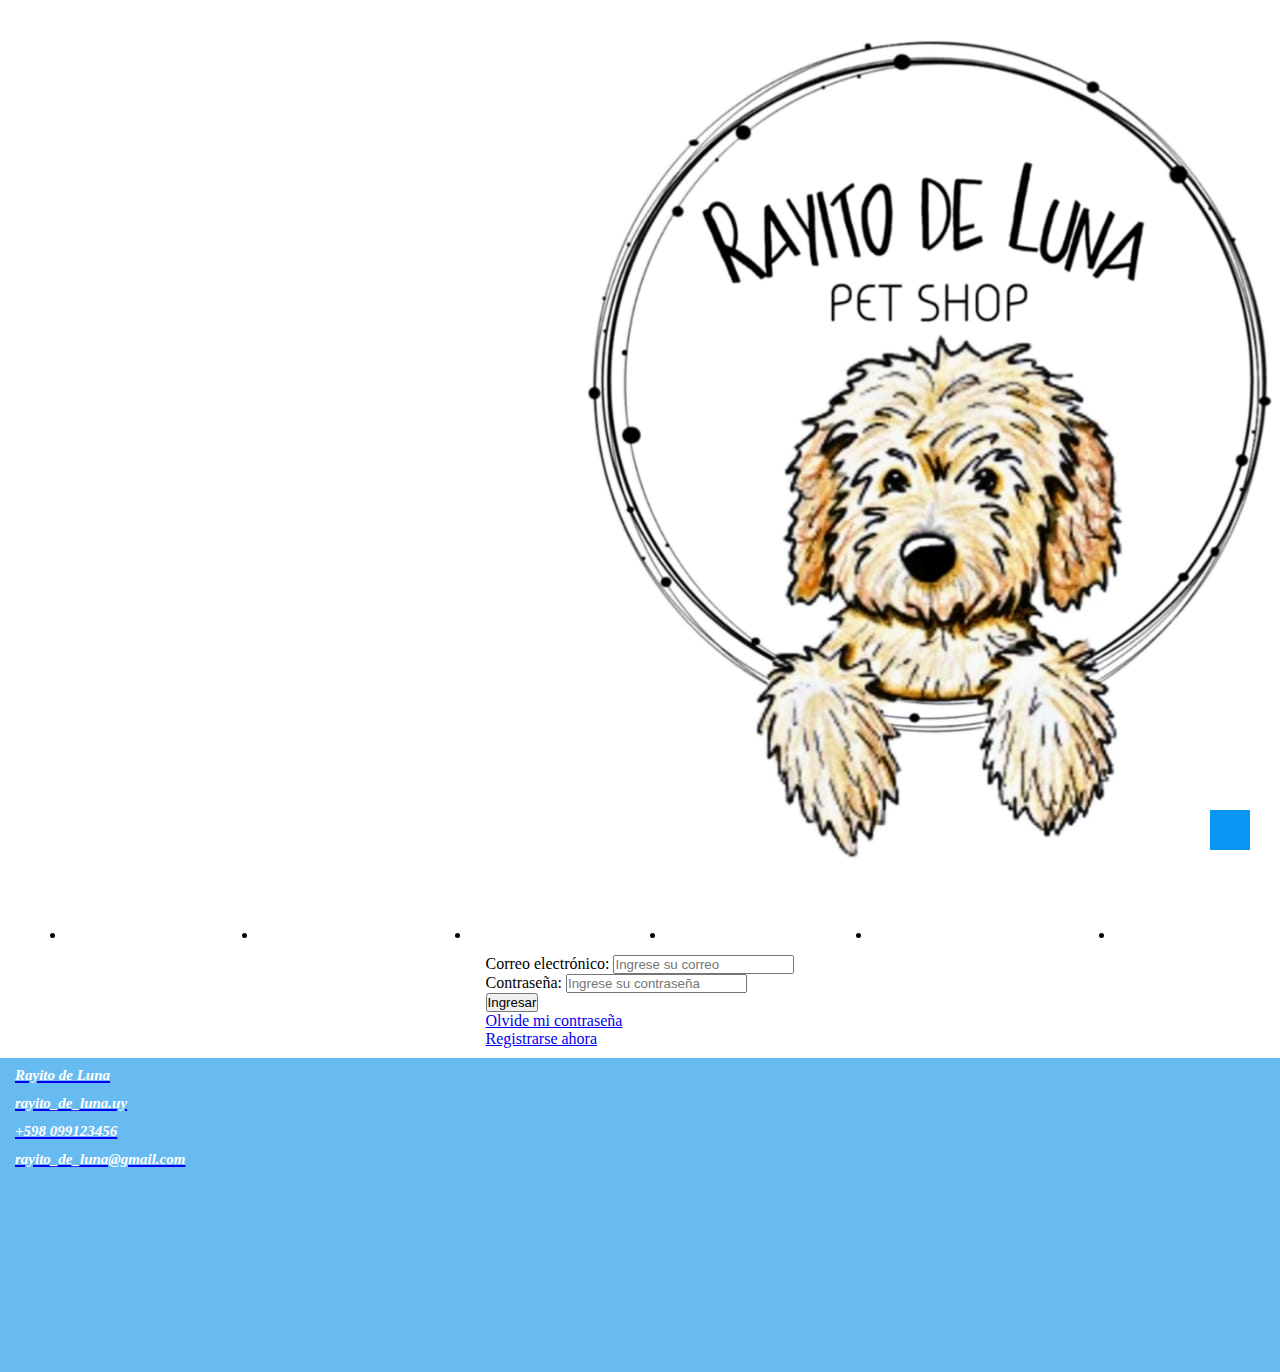
==== menu/acceder.html @ 0cb01ee8 "Se compilo el archivo CSS con SASS" ====
<!DOCTYPE html>
<html lang="es">
<head>
    <meta charset="UTF-8">
    <meta http-equiv="X-UA-Compatible" content="IE=edge">
    <meta name="viewport" content="width=device-width, initial-scale=1.0">
    <link rel="stylesheet" href="https://cdnjs.cloudflare.com/ajax/libs/font-awesome/6.4.0/css/all.min.css"
        integrity="sha512-iecdLmaskl7CVkqkXNQ/ZH/XLlvWZOJyj7Yy7tcenmpD1ypASozpmT/E0iPtmFIB46ZmdtAc9eNBvH0H/ZpiBw=="
        crossorigin="anonymous" referrerpolicy="no-referrer" />
    <link href="https://cdn.jsdelivr.net/npm/bootstrap@5.3.0-alpha3/dist/css/bootstrap.min.css" rel="stylesheet"
        integrity="sha384-KK94CHFLLe+nY2dmCWGMq91rCGa5gtU4mk92HdvYe+M/SXH301p5ILy+dN9+nJOZ" crossorigin="anonymous">
    <link rel="stylesheet" href="../css/style.css">
    <title>Inicio Sesión</title>
</head>
<body>
    <header class="portada">
        <img src="../img/portada.jpeg" alt="portada" class="img-fluid">
        <nav class="navbar navbar-expand-sm bg-secondary menuPrincipal">
            <div class="container-fluid">
                <button class="navbar-toggler" type="button" data-bs-toggle="collapse"
                    data-bs-target="#collapsibleNavbar">
                    <i class="fa-solid fa-bars iconoBarra"></i>
                </button>
                <div class="collapse navbar-collapse row" id="collapsibleNavbar">
                    <ul class="navbar-nav">
                        <li class="nav-item">
                            <a href="../index.html" class="nav-link">Inicio</a>
                        </li>
                        <li class="nav-item">
                            <a href="./clinica.html" class="nav-link">Clínica</a>
                        </li>
                        <li class="nav-item">
                            <a href="./ong.html" class="nav-link">ONG's</a>
                        </li>
                        <li class="nav-item">
                            <a href="./tienda.html" class="nav-link">Tienda</a>
                        </li>
                        <li class="nav-item">
                            <a href="#pieDePagina" class="nav-link">Contacto</a>
                        </li>
                        <li class="nav-item">
                            <a href="./acceder.html" class="nav-link">Acceder</a>
                        </li>
                    </ul>
                </div>
            </div>
        </nav>
    </header>
    <main>
        <form action="/action_page.php">
            <div class="mb-3 mt-3">
              <label for="email" class="form-label">Correo electrónico:</label>
              <input type="email" class="form-control" id="email" placeholder="Ingrese su correo" name="email">
            </div>
            <div class="mb-3">
              <label for="pwd" class="form-label">Contraseña:</label>
              <input type="password" class="form-control" id="pwd" placeholder="Ingrese su contraseña" name="pswd">
            </div>
            <button type="submit" class="btn btn-primary">Ingresar</button>
            <div class="form-check mb-3">
                <a href="#">Olvide mi contraseña</a>
                <br>
                <a href="#">Registrarse ahora</a>
            </div>
          </form>
    </main>

    <footer id="pieDePagina">
        <section class="redes">
            <a href="https://www.facebook.com/" class="enlaceRedes"><i class="fa-brands fa-facebook logoRedes"
                    id="facebook"></i></a>
            <a href="https://www.instagram.com/" class="enlaceRedes"><i class="fa-brands fa-square-instagram logoRedes"
                    id="instagram"></i></a>
            <a href="https://web.whatsapp.com/" class="enlaceRedes"><i class="fa-brands fa-whatsapp logoRedes"
                    id="whatsapp"></i></a>
            <a href="https://outlook.live.com/" class="enlaceRedes"><i class="fa-regular fa-envelope logoRedes"
                    id="correo"></i></a>
        </section>
        <section class="mapa">
            <iframe
                src="https://www.google.com/maps/embed?pb=!1m18!1m12!1m3!1d209591.65984420833!2d-56.33755726373866!3d-34.834368858586835!2m3!1f0!2f0!3f0!3m2!1i1024!2i768!4f13.1!3m3!1m2!1s0x959f80ffc63bf7d3%3A0x6b321b2e355bec99!2sMontevideo%2C%20Departamento%20de%20Montevideo!5e0!3m2!1ses-419!2suy!4v1680196265748!5m2!1ses-419!2suy"
                width="400" height="300" style="border:0;" allowfullscreen="" loading="lazy"
                referrerpolicy="no-referrer-when-downgrade" class="img-fluid"></iframe>
        </section>
    </footer>
    <a href="#" id="subir">
        <i class="fa-duotone fa-caret-up"></i>
    </a>

    <script src="https://cdn.jsdelivr.net/npm/@popperjs/core@2.11.7/dist/umd/popper.min.js"
        integrity="sha384-zYPOMqeu1DAVkHiLqWBUTcbYfZ8osu1Nd6Z89ify25QV9guujx43ITvfi12/QExE"
        crossorigin="anonymous"></script>
    <script src="https://cdn.jsdelivr.net/npm/bootstrap@5.3.0-alpha3/dist/js/bootstrap.min.js"
        integrity="sha384-Y4oOpwW3duJdCWv5ly8SCFYWqFDsfob/3GkgExXKV4idmbt98QcxXYs9UoXAB7BZ"
        crossorigin="anonymous"></script>
    
</body>
</html>
---- css/style.css ----
* {
  margin: 0;
  padding: 0;
  box-sizing: border-box;
}

html {
  scroll-behavior: smooth;
}

@media only screen and (min-width: 330px) {
  body main .infoUsuario .fotoPerfil {
    width: 150px;
    height: 150px;
    margin-bottom: 20px;
  }
  body main .infoUsuario .fotoTini {
    width: auto;
    height: 250px;
    margin-bottom: 20px;
  }
  body main .infoUsuario .agenda .reservas {
    width: 115px;
    background-color: #1c65a8;
    color: #fff;
    padding: 5px;
    margin: 5px;
  }
  body main .busqueda {
    width: 100%;
    height: 100px;
    display: flex;
    flex-direction: column;
    align-items: flex-start;
    justify-content: space-around;
  }
  body main .productos {
    display: grid;
    grid-template-columns: 150px 150px;
    justify-content: center;
    text-align: center;
    padding-top: 5px;
  }
  body main .productos .fotoprod {
    width: 100px;
    height: 100px;
  }
  body main .contenedorCarrosel {
    width: 250px;
  }
  body main .contenedorCarrosel .logoONG {
    width: 200px;
    height: 200px;
  }
  body main .contenedorCarrosel .logoTexto {
    width: 200px;
    height: 270px;
  }
  body #subir {
    right: 10px;
  }
}
@media only screen and (min-width: 768px) {
  body main .infoUsuario {
    display: flex;
  }
  body main .infoUsuario .fotoPerfil {
    width: 250px;
    height: 250px;
    margin-right: 20px;
  }
  body main .infoUsuario .fotoTini {
    width: 250px;
    height: auto;
    margin-right: 20px;
  }
  body main .infoUsuario .agenda .reservas {
    width: 180px;
    font-size: 18px;
  }
  body main .productos {
    grid-template-columns: 200px 200px 200px;
    grid-gap: 40px;
  }
  body main .productos .fotoprod {
    width: 200px;
    height: 200px;
  }
  body main .busqueda {
    flex-direction: row;
    justify-content: space-between;
  }
  body main .contenedorCarrosel {
    width: 500px;
  }
  body main .contenedorCarrosel .logoONG {
    width: 300px;
    height: 300px;
  }
  body main .contenedorCarrosel .logoTexto {
    width: 300px;
    height: 200px;
  }
  body #pieDePagina .redes #facebook::after {
    content: "Rayito de Luna";
    color: #fff;
    font-weight: bold;
    padding-left: 10px;
    font-size: 15px;
  }
  body #pieDePagina .redes #instagram::after {
    content: "rayito_de_luna.uy";
    color: #fff;
    font-weight: bold;
    padding-left: 10px;
    font-size: 15px;
  }
  body #pieDePagina .redes #whatsapp::after {
    content: "+598 099123456";
    color: #fff;
    font-weight: bold;
    padding-left: 10px;
    font-size: 15px;
  }
  body #pieDePagina .redes #correo::after {
    content: "rayito_de_luna@gmail.com";
    color: #fff;
    font-weight: bold;
    padding-left: 10px;
    font-size: 15px;
  }
  body #subir {
    right: 30px;
  }
}
@media only screen and (min-width: 1024px) {
  body .portada a {
    text-transform: uppercase;
  }
  body main .reservas:hover {
    transform: scale(1.1);
  }
  body main .botonDonar:hover {
    transform: scale(1.1);
  }
  body main .botonEnviar:hover {
    transform: scale(1.1);
  }
  body main .productos {
    grid-template-columns: repeat(4, 220px);
    grid-gap: 20px;
  }
  body main .productos .fotoprod {
    width: 220px;
  }
  body main .productos .fotoprod:hover {
    transform: scale(1.25);
  }
  body main .contenedorCarrosel {
    width: 700px;
  }
  body main .contenedorCarrosel .logoONG {
    width: 500px;
    height: 500px;
  }
  body main .contenedorCarrosel .logoTexto {
    width: 500px;
    height: 250px;
    font-family: Verdana, Geneva, Tahoma, sans-serif;
    font-size: 20px;
  }
  body #pieDePagina .redes .logoRedes {
    font-size: 25px;
  }
}
@media only screen and (min-width: 1440px) {
  body main .productos {
    grid-template-columns: repeat(4, 300px);
    grid-gap: 30px;
  }
  body main .productos .fotoprod {
    width: 300px;
    height: 300px;
  }
}

.portada {
  font-family: Verdana, Geneva, Tahoma, sans-serif;
  background-repeat: no-repeat;
  background-size: contain;
  height: auto;
}
.portada .menuPrincipal ul {
  display: flex;
  justify-content: space-around;
}
.portada .menuPrincipal a {
  color: #fff;
  text-decoration: none;
  font-size: 20px;
  font-weight: bold;
}
.portada .menuPrincipal a:hover {
  color: #c71414;
}
.portada .menuPrincipal a:focus {
  color: #c71414;
}
.portada .menuPrincipal button {
  border: none;
}
.portada .menuPrincipal button .iconoBarra {
  color: #fff;
}

main {
  display: flex;
  flex-direction: column;
  align-items: center;
  padding: 10px;
}
main .imgNoticia {
  padding-top: 10px;
  padding-bottom: 10px;
}
main .comentarios form {
  padding: 10px;
}
main .comentarios form .registro {
  border: solid 1px black;
}
main .comentarios form .botonEnviar {
  background-color: #1c65a8;
  color: #fff;
  width: 215px;
  padding: 5px;
  font-size: 18px;
}
main .tarjetas {
  margin: 0 auto;
}
main .contenedorCarrosel {
  width: 500px;
  height: auto;
}
main .contenedorCarrosel .logoONG {
  width: 350px;
  height: 350px;
  margin: 0 auto;
  padding: 10px;
}
main .contenedorCarrosel .logoTexto {
  text-align: center;
  width: 350px;
  height: 350px;
  margin: 0 auto;
}
main section .botonDonar {
  width: 215px;
  padding: 10px;
  font-size: 20px;
}

#pieDePagina {
  background-color: #68bbf1;
  display: flex;
  justify-content: space-between;
}
#pieDePagina .mapa {
  grid-column: 3;
  padding: 5px;
}
#pieDePagina .redes {
  font-size: 20px;
  display: flex;
  flex-direction: column;
}
#pieDePagina .redes .logoRedes {
  padding: 5px;
  color: #fff;
  margin-bottom: 8px;
}

#subir {
  width: 40px;
  height: 40px;
  position: fixed;
  bottom: 50px;
  background-color: #0a96f3;
  color: #fff;
  text-align: center;
  line-height: 40px;
  font-size: 25px;
}/*# sourceMappingURL=style.css.map */
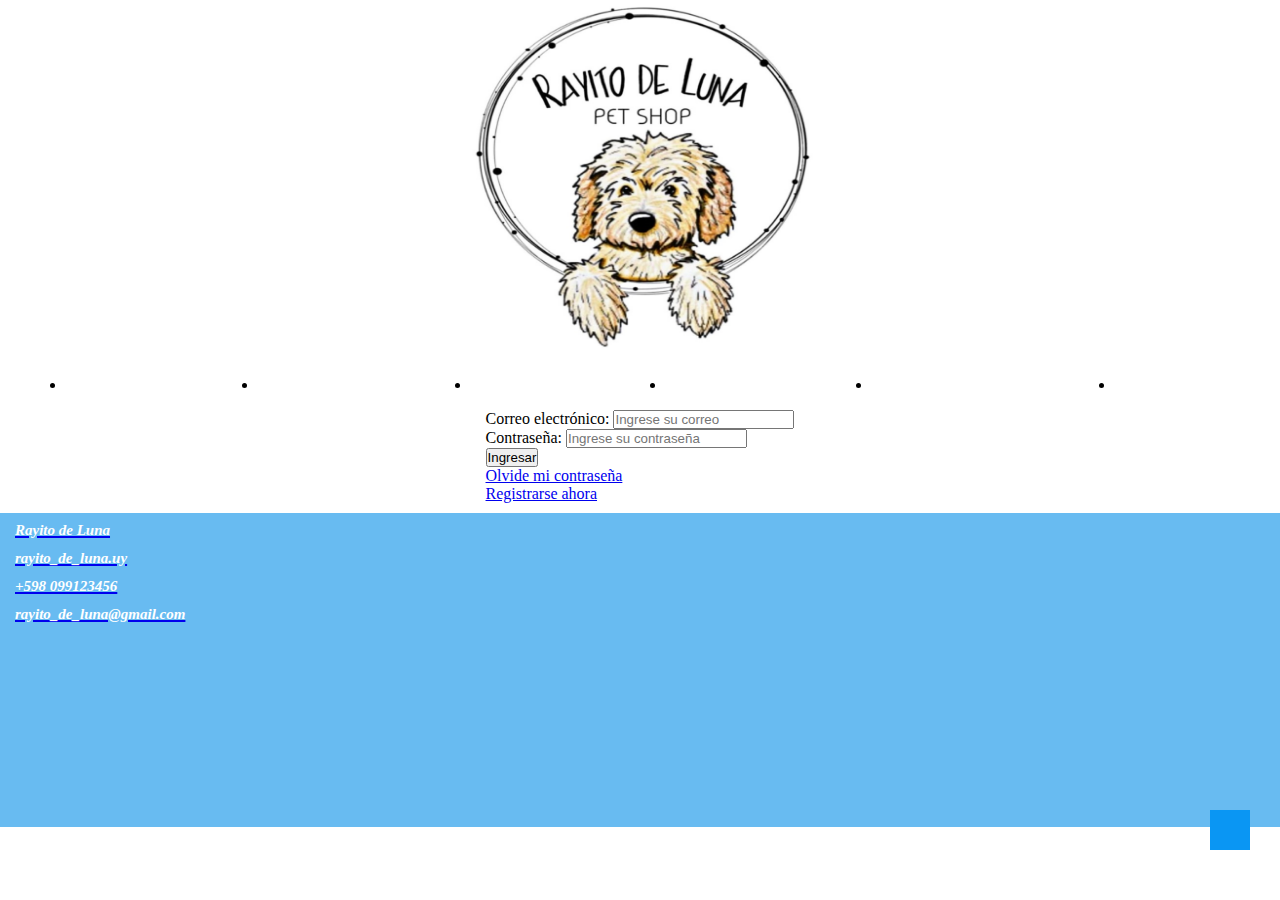
==== commit b34761c8: "Se actualizo la portada(mas chica) y se agregó información de mascotas. Además se aplicó transicione" ====
--- a/menu/acceder.html
+++ b/menu/acceder.html
@@ -4,6 +4,8 @@
     <meta charset="UTF-8">
     <meta http-equiv="X-UA-Compatible" content="IE=edge">
     <meta name="viewport" content="width=device-width, initial-scale=1.0">
+    <meta name="description" content="Veterinaria rayito de luna. Compra todo lo que necesitas para tu mascota. Aprovecha, hacete socio y pone en día sus vacunas">
+    <meta name="keywords" content="rayito, veterinaria, luna, petshop, mascota, vacunas">
     <link rel="stylesheet" href="https://cdnjs.cloudflare.com/ajax/libs/font-awesome/6.4.0/css/all.min.css"
         integrity="sha512-iecdLmaskl7CVkqkXNQ/ZH/XLlvWZOJyj7Yy7tcenmpD1ypASozpmT/E0iPtmFIB46ZmdtAc9eNBvH0H/ZpiBw=="
         crossorigin="anonymous" referrerpolicy="no-referrer" />
@@ -14,7 +16,7 @@
 </head>
 <body>
     <header class="portada">
-        <img src="../img/portada.jpeg" alt="portada" class="img-fluid">
+        <img src="../img/portada.jpeg" alt="portada" class="img-fluid logoPortada">
         <nav class="navbar navbar-expand-sm bg-secondary menuPrincipal">
             <div class="container-fluid">
                 <button class="navbar-toggler" type="button" data-bs-toggle="collapse"
--- a/css/style.css
+++ b/css/style.css
@@ -9,11 +9,27 @@
 }
 
 @media only screen and (min-width: 330px) {
+  body .portada {
+    height: 300px;
+  }
+  body .portada .logoPortada {
+    width: 250px;
+    height: 250px;
+  }
+  body main .infoUsuario .infoTabla .italic {
+    font-style: italic;
+    display: inline;
+  }
   body main .infoUsuario .fotoPerfil {
     width: 150px;
     height: 150px;
     margin-bottom: 20px;
   }
+  body main .infoUsuario .fotoPepe {
+    width: 200px;
+    height: auto;
+    margin-bottom: 20px;
+  }
   body main .infoUsuario .fotoTini {
     width: auto;
     height: 250px;
@@ -29,10 +45,11 @@
   body main .busqueda {
     width: 100%;
     height: 100px;
+    padding: 10px;
     display: flex;
     flex-direction: column;
     align-items: flex-start;
-    justify-content: space-around;
+    justify-content: space-between;
   }
   body main .productos {
     display: grid;
@@ -69,6 +86,11 @@
     height: 250px;
     margin-right: 20px;
   }
+  body main .infoUsuario .fotoPepe {
+    width: 300px;
+    height: auto;
+    margin-right: 20px;
+  }
   body main .infoUsuario .fotoTini {
     width: 250px;
     height: auto;
@@ -134,17 +156,36 @@
   }
 }
 @media only screen and (min-width: 1024px) {
+  body .portada {
+    height: 400px;
+  }
+  body .portada .logoPortada {
+    width: 350px;
+    height: 350px;
+  }
   body .portada a {
     text-transform: uppercase;
   }
   body main .reservas:hover {
     transform: scale(1.1);
   }
+  body main .reservas {
+    transition: all 0.5s;
+    transition-timing-function: ease-in-out;
+  }
   body main .botonDonar:hover {
     transform: scale(1.1);
   }
+  body main .botonDonar {
+    transition: all 0.5s;
+    transition-timing-function: ease-in-out;
+  }
   body main .botonEnviar:hover {
     transform: scale(1.1);
+  }
+  body main .botonEnviar {
+    transition: all 0.5s;
+    transition-timing-function: ease-in-out;
   }
   body main .productos {
     grid-template-columns: repeat(4, 220px);
@@ -152,6 +193,8 @@
   }
   body main .productos .fotoprod {
     width: 220px;
+    transition: all 0.5s;
+    transition-timing-function: ease-in-out;
   }
   body main .productos .fotoprod:hover {
     transform: scale(1.25);
@@ -188,7 +231,7 @@
   font-family: Verdana, Geneva, Tahoma, sans-serif;
   background-repeat: no-repeat;
   background-size: contain;
-  height: auto;
+  text-align: center;
 }
 .portada .menuPrincipal ul {
   display: flex;
